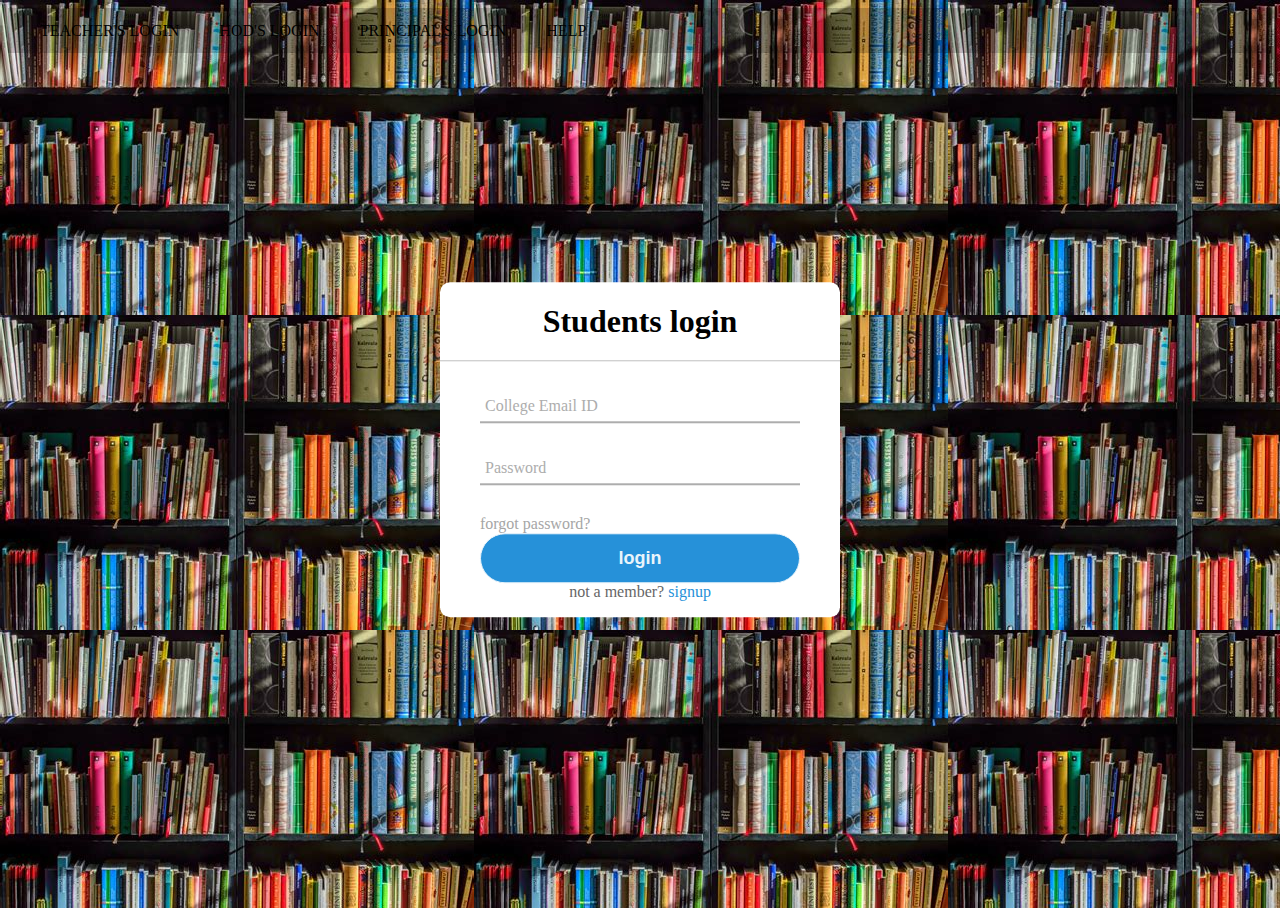
==== index.html @ 0cbc37e9 "Add files via upload" ====
<!DOCTYPE html>
<html lang="en" dir="ltr">
<head>
    <meta charset="utf-8">
    <title>animated login form</title>
    <link rel="stylesheet" type="text/css" href="go.css">
    <script src="security.php"></script>
</head>
<nav>
    <div class="menu">
        <a href='teacher.html'>teacher's login</a>
        <a href='hod.html'>hod's login</a>
        <a href='principal.html'>principal's login</a>
        <a href='#'>help</a>
    </div>
</nav>
<style>
    body{
        background-image: url('yu.jpg');
    }
</style>
<body>
    <div class="center">
<h1> Students login</h1>
<form action ="" method="post">
    <div class="txt_field">
        <input required type="username" id="username" required>
        <span></span>
        <label>College Email ID</label>
    </div> 
     <div class="txt_field">
        <input required type="password" id="username" required>
        <span></span>
        <label>Password</label>
    </div>
    <div>
        <p id="length"></p>
    </div>
    <div class="pass">forgot password?</div>
    <input type="submit" onclick="validate(verify.php)" value="login">
    <div class="signup_link">
        not a member? <a href='royston.html'>signup</a>
</form>

</div>
<p></p>
</body>
</html>
---- go.css ----
body, html {
  margin: flex;
  padding: flex;
  font-family: timesroman;
  height: 100vh;
  overflow: hidden;
}
.center{
	position: absolute;
	top: 50%;
	left: 50%;
	transform: translate(-50%, -50%);
	width: 400px;
	background: white;
	border-radius: 10px;
}
.center h1{
	text-align: center;
	padding: 0 0 20px 0;
	border-bottom: 1px solid silver;
}
.center form{
	padding: 0 40px;
	box-sizing: border-box;
}
form .txt_field{
	position: relative;
	border-bottom: 2px solid #adadad;
    margin: 30px 0;
}
.txt_field input{
	width: 100%;
	padding: 0 5px;
	height: 30px;
    font-size: 16px;
    border: none;
    background: none;
    outline:none;
}
.txt_field label{
	position: absolute;
	top:50%;
    left: 5px;
    color: #adadad;
    transform: translateY(-50%);
    font-size: 16px;
    pointer-events: none;
    transition: .5s;
}
.txt_field span::before{
  content: '';
  position: absolute;
  top: 40px;
  left: 0;
  width :100%;
  height: 1px;
}
.txt_field input:focus  ~ label,
.txt_field input:valid  ~ label{
top: -5px;
color: #2691d9;
}
.txt_field input:valid  ~ span::before,
.txt_field input:valid  ~ span::before{
width: 100%;
}
.pass{
	margin: -5x 0 20px 5px;
	color: #a6a6a6;
	cursor: pointer;
}
.pass:hover{
	text-decoration: underline;
}
input[type="submit"]{
	width: 100%;
	height: 50px;
	border: 1px solid;
	background: #2691d9;
	border-radius: 25px;
	font-size:18px;
	color: #e9f4fb;
	font-weight: 700;
	cursor: pointer;
	outline: none;
} 
input[type="submit"]:hover{
	border-color: #2691d9;
	transition: .5s;
}
.signup_link{
	margin: 30 0;
	text-align: center;
	font-size: 16px;
	color: #666666;
}
.signup_link a{
	color: #2691d9;
	text-decoration: none;
}
.signup_link a:hover{
	text-decoration: underline;
}
nav{
	width:200%; height: 5vh; background: rgba(0, 0, 0, 0.2);
	color: black; display: flex; justify-content: space-between;
	align-items: center; text-transform: uppercase;
}
nav .menu{
	float: left;
	padding: 12px;
	width: 40%;
	
}
nav .menu a{
	float: left;
	padding: 20px;
text-decoration: none; color: black;
}
.menu:hover{
	text-decoration: underline;
}
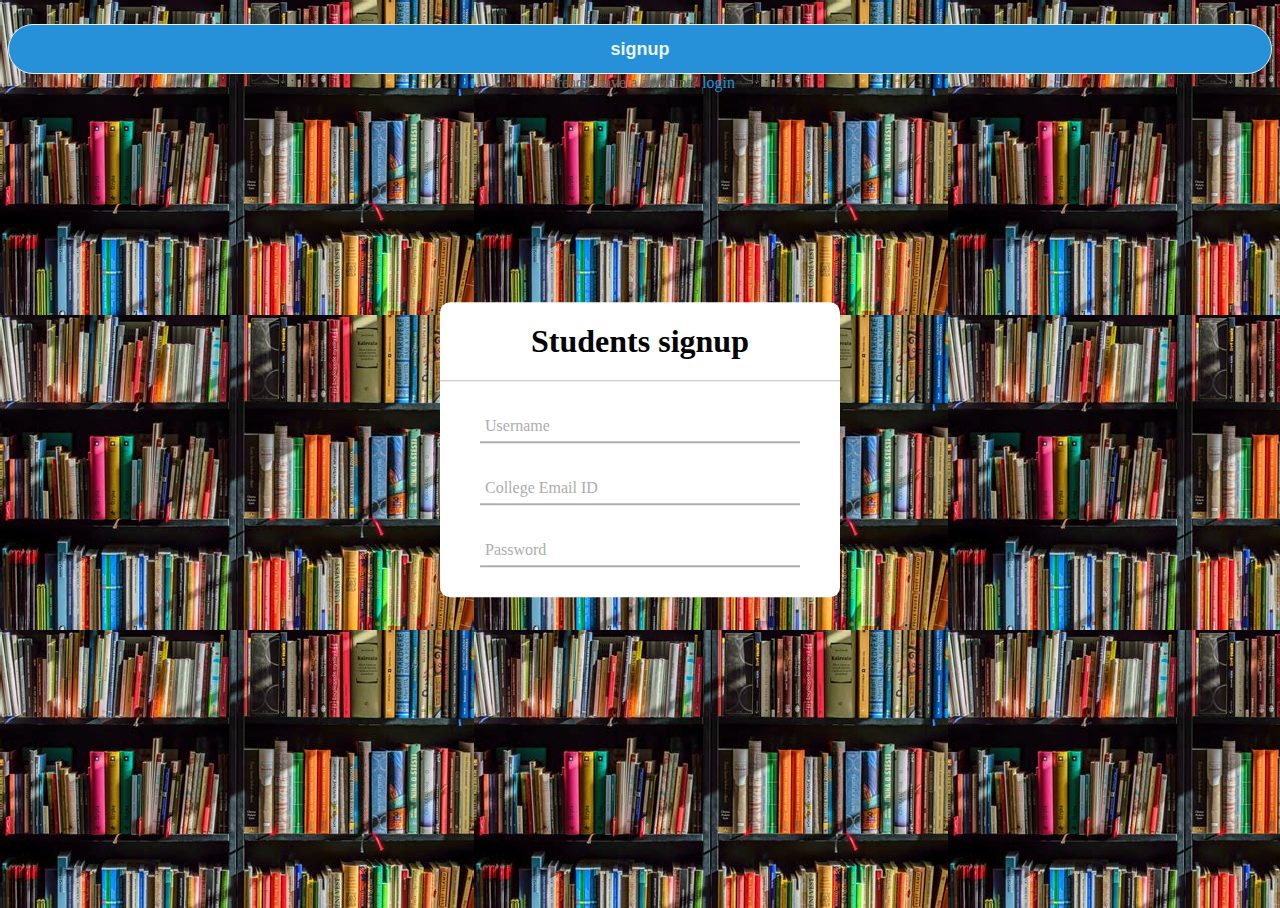
==== commit e726ed18: "Rename signup.html to index.html" ====
--- a/index.html
+++ b/index.html
@@ -6,14 +6,6 @@
     <link rel="stylesheet" type="text/css" href="go.css">
     <script src="security.php"></script>
 </head>
-<nav>
-    <div class="menu">
-        <a href='teacher.html'>teacher's login</a>
-        <a href='hod.html'>hod's login</a>
-        <a href='principal.html'>principal's login</a>
-        <a href='#'>help</a>
-    </div>
-</nav>
 <style>
     body{
         background-image: url('yu.jpg');
@@ -21,25 +13,30 @@
 </style>
 <body>
     <div class="center">
-<h1> Students login</h1>
-<form action ="" method="post">
+<h1> Students signup</h1>
+<form action ="connect.php" method="post">
     <div class="txt_field">
-        <input required type="username" id="username" required>
+        <input required type="text" class="form-control" id="username" required name="username">
         <span></span>
-        <label>College Email ID</label>
+        <label>Username</label>
+    </div> 
+    <div class="txt_field">
+        <input required type="text" class="form-control" id="email" required name="email">
+        <span></span>
+        <label for="email"> College Email ID</label>
     </div> 
      <div class="txt_field">
-        <input required type="password" id="username" required>
+        <input required type="text" class="form-control" id="password" required name="password">
         <span></span>
         <label>Password</label>
+    </div>
     </div>
     <div>
         <p id="length"></p>
     </div>
-    <div class="pass">forgot password?</div>
-    <input type="submit" onclick="validate(verify.php)" value="login">
+    <input type="submit" onclick="validate(connect.php)" value="signup">
     <div class="signup_link">
-        not a member? <a href='royston.html'>signup</a>
+        already have a account? <a href='test.html'>login</a>
 </form>
 
 </div>
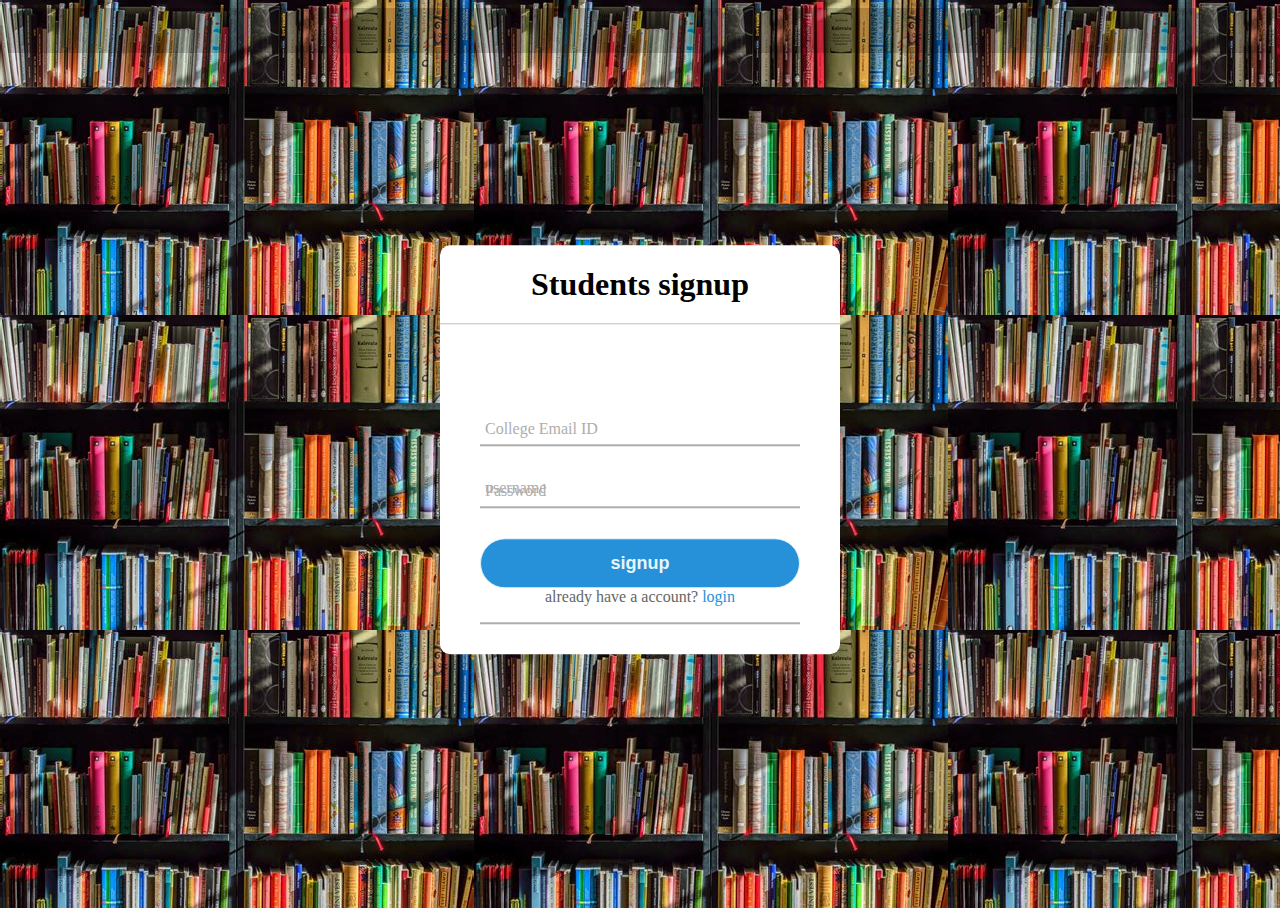
==== commit 10ab2edf: "Rename signup.html to index.html" ====
--- a/index.html
+++ b/index.html
@@ -2,10 +2,13 @@
 <html lang="en" dir="ltr">
 <head>
     <meta charset="utf-8">
-    <title>animated login form</title>
-    <link rel="stylesheet" type="text/css" href="go.css">
+    <title>animated signup form</title>
+    <link rel="stylesheet" type="text/css" href="stylesheet.css">
     <script src="security.php"></script>
 </head>
+<nav>
+   
+</nav>
 <style>
     body{
         background-image: url('yu.jpg');
@@ -16,25 +19,23 @@
 <h1> Students signup</h1>
 <form action ="connect.php" method="post">
     <div class="txt_field">
-        <input required type="text" class="form-control" id="username" required name="username">
+        <input required type="username" name="username" id="username" required>
         <span></span>
-        <label>Username</label>
-    </div> 
+        <label>username</label>
     <div class="txt_field">
-        <input required type="text" class="form-control" id="email" required name="email">
+        <input required type="email" name="email" id="email" required>
         <span></span>
-        <label for="email"> College Email ID</label>
+        <label>College Email ID</label>
     </div> 
      <div class="txt_field">
-        <input required type="text" class="form-control" id="password" required name="password">
+        <input required type="password" name="password" id="password" required>
         <span></span>
         <label>Password</label>
-    </div>
     </div>
     <div>
         <p id="length"></p>
     </div>
-    <input type="submit" onclick="validate(connect.php)" value="signup">
+    <div><input type="submit" value="signup"></div>
     <div class="signup_link">
         already have a account? <a href='test.html'>login</a>
 </form>
--- a/stylesheet.css
+++ b/stylesheet.css
@@ -0,0 +1,122 @@
+body, html {
+    margin: flex;
+    padding: flex;
+    font-family: timesroman;
+    height: 100vh;
+    overflow: hidden;
+  }
+  .center{
+      position: absolute;
+      top: 50%;
+      left: 50%;
+      transform: translate(-50%, -50%);
+      width: 400px;
+      background: white;
+      border-radius: 10px;
+  }
+  .center h1{
+      text-align: center;
+      padding: 0 0 20px 0;
+      border-bottom: 1px solid silver;
+  }
+  .center form{
+      padding: 0 40px;
+      box-sizing: border-box;
+  }
+  form .txt_field{
+      position: relative;
+      border-bottom: 2px solid #adadad;
+      margin: 30px 0;
+  }
+  .txt_field input{
+      width: 100%;
+      padding: 0 5px;
+      height: 30px;
+      font-size: 16px;
+      border: none;
+      background: none;
+      outline:none;
+  }
+  .txt_field label{
+      position: absolute;
+      top:50%;
+      left: 5px;
+      color: #adadad;
+      transform: translateY(-50%);
+      font-size: 16px;
+      pointer-events: none;
+      transition: .5s;
+  }
+  .txt_field span::before{
+    content: '';
+    position: absolute;
+    top: 40px;
+    left: 0;
+    width :100%;
+    height: 1px;
+  }
+  .txt_field input:focus  ~ label,
+  .txt_field input:valid  ~ label{
+  top: -5px;
+  color: #2691d9;
+  }
+  .txt_field input:valid  ~ span::before,
+  .txt_field input:valid  ~ span::before{
+  width: 100%;
+  }
+  .pass{
+      margin: -5x 0 20px 5px;
+      color: #a6a6a6;
+      cursor: pointer;
+  }
+  .pass:hover{
+      text-decoration: underline;
+  }
+  input[type="submit"]{
+      width: 100%;
+      height: 50px;
+      border: 1px solid;
+      background: #2691d9;
+      border-radius: 25px;
+      font-size:18px;
+      color: #e9f4fb;
+      font-weight: 700;
+      cursor: pointer;
+      outline: none;
+  } 
+  input[type="submit"]:hover{
+      border-color: #2691d9;
+      transition: .5s;
+  }
+  .signup_link{
+      margin: 30 0;
+      text-align: center;
+      font-size: 16px;
+      color: #666666;
+  }
+  .signup_link a{
+      color: #2691d9;
+      text-decoration: none;
+  }
+  .signup_link a:hover{
+      text-decoration: underline;
+  }
+  nav{
+      width:200%; height: 5vh; background: rgba(0, 0, 0, 0.2);
+      color: black; display: flex; justify-content: space-between;
+      align-items: center; text-transform: uppercase;
+  }
+  nav .menu{
+      float: left;
+      padding: 12px;
+      width: 40%;
+      
+  }
+  nav .menu a{
+      float: left;
+      padding: 20px;
+  text-decoration: none; color: black;
+  }
+  .menu:hover{
+      text-decoration: underline;
+  }